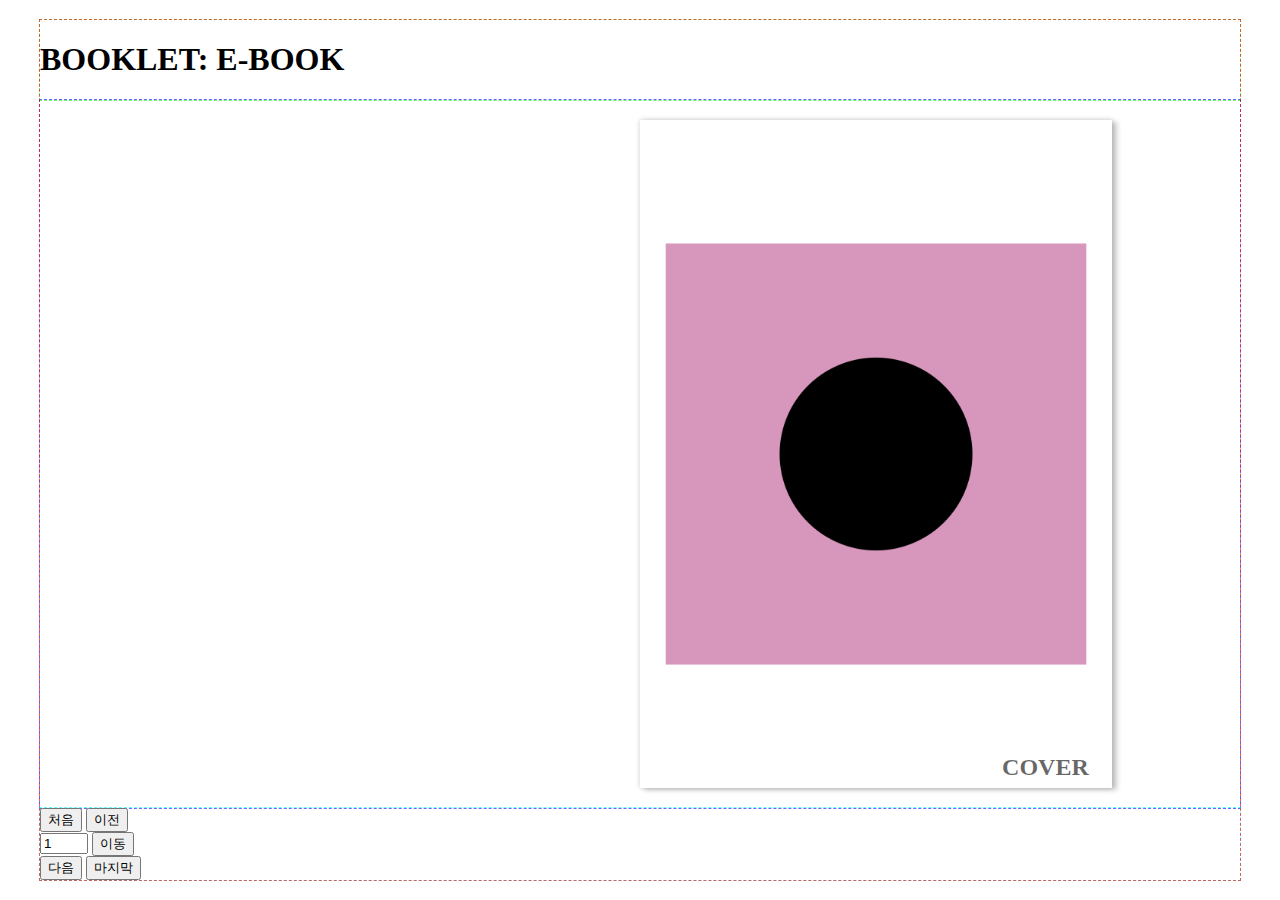
==== index.html @ 6b8a3dc2 "first" ====
<!doctype html>
<html lang="ko" >
<head>
    <title>BOOKLET STYLE</title>
    <meta charset="utf-8">
    <meta http-equiv="Content-Script-Type" content="text/javascript">
    <meta http-equiv="Content-Style-Type" content="text/css">
    <meta http-equiv="Content-Type" content="text/html; charset=utf-8" />
    <meta http-equiv="X-UA-Compatible" content="IE=edge">
    <link rel="shortcut icon" href="http://www.mins01.com/favicon.ico"> 
    <meta name="viewport" content="width=device-width, initial-scale=1.0" />

    <script src="/js/ForGoogle.js"></script>
    <!-- google analytics -->
    <script>if(window.ForGoogle){ ForGoogle.analytics() }else{ console.log("failure : ForGoogle.analytics()");}</script>
    

    <!-- jquery 관련 -->
    <!-- <script src="https://code.jquery.com/jquery-3.7.1.slim.min.js" integrity="sha256-kmHvs0B+OpCW5GVHUNjv9rOmY0IvSIRcf7zGUDTDQM8=" crossorigin="anonymous"></script> -->

    <!-- 부트스트랩 5.3.x -->
    <link href="https://cdn.jsdelivr.net/npm/bootstrap@5.3.2/dist/css/bootstrap.min.css" rel="stylesheet" integrity="sha384-T3c6CoIi6uLrA9TneNEoa7RxnatzjcDSCmG1MXxSR1GAsXEV/Dwwykc2MPK8M2HN" crossorigin="anonymous">
    <!-- <script src="https://cdn.jsdelivr.net/npm/bootstrap@5.3.2/dist/js/bootstrap.bundle.min.js" integrity="sha384-C6RzsynM9kWDrMNeT87bh95OGNyZPhcTNXj1NW7RuBCsyN/o0jlpcV8Qyq46cDfL" crossorigin="anonymous"></script> -->

    <!-- vue.js -->
    <!-- <script src="https://cdn.jsdelivr.net/npm/vue"></script> -->
    
    <!-- meta og -->
    
    <meta property="og:title" content="booklet style">
    <meta property="og:description" content="booklet style">
    <meta name="og:image" content="http://www.mins01.com/img/logo.gif">
    <meta property="og:image:width" content="190">
    <meta property="og:image:height" content="70" />
    <meta property="og:site_name" content="booklet style" />
    <meta property="og:type" content="website">
    
    <!-- //meta og -->

    <link rel="stylesheet" href="booklet.css">
    <script src="Booklet.js"></script>
    <script>
        window.addEventListener('load',(event)=>{
            document.querySelector('#booklet0').addEventListener('booklet-sync',(event)=>{
                console.log('booklet-sync',event.detail.booklet);
                const booklet = event.detail.booklet
                document.querySelector('#input_page').value = booklet.pageIdx+1;
                document.querySelector('#input_page').max = booklet.length;
                document.querySelector('#input_page').min = 1;
                
            }) 

            let booklet0 = globalThis.booklet0 = new Booklet(document.querySelector('#booklet0'));
            // booklet0.setPageByIdx(1)

        })
    </script>
    
</head>
<body>
    <div class="booklet-container">
        <article id="booklet0" class="booklet" data-fold="1">
            <header class="booklet-header">
                <nav class="m-2">
                    <h1 class="m-0 p-0">BOOKLET: E-BOOK</h1>
                </nav>
            </header>
            <div class="booklet-body clickable">
                <div class="booklet-pages">
                    <div class="booklet-page">
                        <div class="booklet-page-layout">
                            <div class="booklet-page-part left"><div class="booklet-page-transform"><div class="booklet-page-content empty"><div class="booklet-page-content-page">EMPTY</div></div></div></div>
                            <div class="booklet-page-part right"><div class="booklet-page-transform"><div class="booklet-page-content cover"><div class="booklet-page-content-page">COVER</div><img src="imgs/page-rect.png"></div></div></div>
                        </div>
                    </div>

                    <div class="booklet-page">
                        <div class="booklet-page-layout">
                            <div class="booklet-page-part left"><div class="booklet-page-transform"><div class="booklet-page-content blank"><div class="booklet-page-content-page">BLANK</div><img src="imgs/page-rect.png"></div></div></div>
                            <div class="booklet-page-part right"><div class="booklet-page-transform"><div class="booklet-page-content"><div class="booklet-page-content-page">1</div><img src="imgs/page-rect.png"></div></div></div>
                        </div>
                    </div>
                    <div class="booklet-page">
                        <div class="booklet-page-layout">
                            <div class="booklet-page-part left"><div class="booklet-page-transform"><div class="booklet-page-content"><div class="booklet-page-content-page">2</div><img src="imgs/page-rect.png"></div></div></div>
                            <div class="booklet-page-part right"><div class="booklet-page-transform"><div class="booklet-page-content"><div class="booklet-page-content-page">3</div><img src="imgs/page-rect.png"></div></div></div>
                        </div>
                    </div>
                    <div class="booklet-page">
                        <div class="booklet-page-layout">
                            <div class="booklet-page-part left"><div class="booklet-page-transform"><div class="booklet-page-content"><div class="booklet-page-content-page">4</div><img src="imgs/page-rect.png"></div></div></div>
                            <div class="booklet-page-part right"><div class="booklet-page-transform"><div class="booklet-page-content"><div class="booklet-page-content-page">5</div><img src="imgs/page-rect.png"></div></div></div>
                        </div>
                    </div>
                    <div class="booklet-page">
                        <div class="booklet-page-layout">
                            <div class="booklet-page-part left"><div class="booklet-page-transform"><div class="booklet-page-content"><div class="booklet-page-content-page">6</div><img src="imgs/page-rect.png"></div></div></div>
                            <div class="booklet-page-part right"><div class="booklet-page-transform"><div class="booklet-page-content"><div class="booklet-page-content-page">7</div><img src="imgs/page-rect.png"></div></div></div>
                        </div>
                    </div>
                    <div class="booklet-page">
                        <div class="booklet-page-layout">
                            <div class="booklet-page-part left"><div class="booklet-page-transform"><div class="booklet-page-content"><div class="booklet-page-content-page">8</div><img src="imgs/page-rect.png"></div></div></div>
                            <div class="booklet-page-part right"><div class="booklet-page-transform"><div class="booklet-page-content"><div class="booklet-page-content-page">9</div><img src="imgs/page-rect.png"></div></div></div>
                        </div>
                    </div>
                    <div class="booklet-page">
                        <div class="booklet-page-layout">
                            <div class="booklet-page-part left"><div class="booklet-page-transform"><div class="booklet-page-content cover"><div class="booklet-page-content-page">COVER</div><img src="imgs/page-rect.png"></div></div></div>
                            <div class="booklet-page-part right"><div class="booklet-page-transform"><div class="booklet-page-content empty"><div class="booklet-page-content-page">EMPTY</div></div></div></div>
                        </div>
                    </div>
                </div>
            </div>
            <footer class="booklet-footer">
                <nav class="d-flex justify-content-center gap-2 m-2">
                    <button type="button" class="btn btn-primary" onclick="booklet0.first()">처음</button>
                    <button type="button" class="btn btn-primary" onclick="booklet0.prev()">이전</button>
                    <div class="input-group d-inline-flex" style="width: 8em;">
                        <input type="number" class="form-control" min="0" placeholder="Recipient's username" value="0" id="input_page">
                        <button type="button" class="btn btn-primary" onclick="booklet0.page( document.querySelector('#input_page').value - 1)">이동</button>    
                    </div>
                    
                    <button type="button" class="btn btn-primary" onclick="booklet0.next()">다음</button>
                    <button type="button" class="btn btn-primary" onclick="booklet0.last()">마지막</button>
                </nav>
            </footer>
        </article>
    </div>
</body>
</html>
---- booklet.css ----
@charset "utf-8";


/* 변수 선언 */
.booklet-container{
    --animation-duration: 0.5s;
    --img-aspect-ratio: 2480 / 3508;
}

/* 기본 제한 사항 */
html,body{
    padding:0;
    margin:0;
    scrollbar-width: none;
}
.booklet-container{
    box-sizing: border-box !important;
}
.booklet-container *{
    box-sizing: border-box !important;
}




/* 컨테이너 */
.booklet-container{
    outline: dashed 1px #9999;
    width: 100%;
    height: 100vh;
    width: 100svw;
    height: 100svh;
    margin:0 auto;

    padding:20px;
}

/* 책자 외각 */
.booklet{
    outline: dashed 1px #f009;

    max-width: 1200px;
    min-width: 300px;

    width: 100%;
    height: 100%;
    margin:0 auto;

    display: flex;
    flex-direction: column;
    flex-wrap: nowrap;
    align-content: center;
    justify-content: center;
    align-items: stretch;
}
/* .booklet{ opacity: 0; }
.booklet.on{ opacity: 1; } */


/* 책자 속 레이아웃 */
.booklet-header{
    outline: dashed 1px #0f09;
    flex: 0 0 auto;
}
.booklet-body{
    outline: dashed 1px #00f9;

    padding: 20px;

    flex:1 1 auto;
    min-height: 300px;

    display: flex;
    flex-direction: row;
    flex-wrap: nowrap;
    align-content: center;
    justify-content: center;
    align-items: center;

    pointer-events: none;
}
.booklet-footer{
    outline: dashed 1px #0ff9;
    flex: 0 0 auto;
}

.booklet-pages{
    /* outline: dashed 3px #ff09; */
    width: 100%;
    /* height: 100%; */
    max-height: 100%;
    position: relative;
    aspect-ratio: 4/3;
}
.booklet-page{
    position: absolute;
    width: 100%;
    left: 0;
    top: 0;
    bottom: 0;
}
.booklet-page-layout{
    position: absolute;
    width: 100%;
    left: 0;
    top: 0;
    bottom: 0;

    display: flex;
    flex-direction: row;
    flex-wrap: nowrap;
    align-content: center;
    justify-content: center;
    align-items: center;
}

.booklet-page{
 
}
.booklet-page[data-state="curr"]{
    z-index: 5;
}
.booklet-page[data-state="next"]{
    z-index: 2;
}
.booklet-page[data-state="prev"]{
    z-index: 2;
}

.booklet-page-part{
    /* width: 100%; */
    max-width: 50%;
    height: 100%;

    /* position: absolute;
    width: 50%;
    left: 0;
    top: 0;
    bottom: 0; */
}
.booklet-page-part.left{
    /* transform: translateX(100%); */
}
.booklet-page-part.right{
    /* transform: translateX(100%); */
}
.booklet-page-transform{
    height: 100%;
    /* width: 100%; */
    /* background-color: #aabbcc99; */
    /* background-image: linear-gradient(to right, rgba(109,179,242,1) 0%,rgba(84,163,238,1) 50%,rgba(54,144,240,1) 51%,rgba(30,105,222,1) 100%); */
}
.booklet-page-content{
    max-width: 100%;
    max-height: 100%;
    /* background-color: #aabbcc99; */
    /* background-image: linear-gradient(to right, rgba(109,179,242,1) 0%,rgba(84,163,238,1) 50%,rgba(54,144,240,1) 51%,rgba(30,105,222,1) 100%); */
}


.booklet-page-part.left .booklet-page-transform{
    transform-origin: right;
    display: flex;
    justify-content: flex-end;
}
.booklet-page-part.right .booklet-page-transform{
    transform-origin: left;
    display: flex;
    justify-content: flex-start;
}
.booklet-page{
    display: none;
}
.booklet-page[data-state]{
    display: block;
}

/* 페이지 보이기 부분 */
/* .booklet-page[data-state="prev"] .booklet-page-part.right .booklet-page-content{
    opacity: 0;
}
.booklet-page[data-state="next"] .booklet-page-part.left .booklet-page-content{
    opacity: 0;
} */


/* 액션 및 애니메이션 */
.booklet[data-action="to-next"] .booklet-page[data-state="curr"] .booklet-page-part.right .booklet-page-transform{
    animation: turn-page-for-right var(--animation-duration,1s) linear 0s 1 normal both;
}
.booklet[data-action="to-next"] .booklet-page[data-state="next"] .booklet-page-part.left .booklet-page-transform{
    animation: turn-page-for-left var(--animation-duration,1s) linear 0s 1 normal both;
}
.booklet[data-action="to-next"] .booklet-page[data-state="next"]{
    animation: turn-page-for-next var(--animation-duration,1s) linear 0s 1 normal both;
}

.booklet[data-action="to-prev"] .booklet-page[data-state="curr"] .booklet-page-part.left .booklet-page-transform{
    animation: turn-page-for-left var(--animation-duration,1s) linear 0s 1 reverse both;
}
.booklet[data-action="to-prev"] .booklet-page[data-state="prev"] .booklet-page-part.right .booklet-page-transform{
    animation: turn-page-for-right var(--animation-duration,1s) linear 0s 1 reverse both;
}
.booklet[data-action="to-prev"] .booklet-page[data-state="prev"]{
    animation: turn-page-for-prev var(--animation-duration,1s) linear 0s 1 normal both;
}

.booklet-page[data-state="next"] .booklet-page-part.left .booklet-page-transform{
    transform: scaleX(0)  skewY(10deg);
}
.booklet-page[data-state="prev"] .booklet-page-part.right .booklet-page-transform{
    transform: scaleX(0)  skewY(10deg);
}

@keyframes turn-page-for-next {
    0%{ z-index: 3; }
    49%{ z-index: 3; }
    50%{ z-index: 9; }
    100%{ z-index: 9; }
}
@keyframes turn-page-for-prev {
    0%{ z-index: 3; }
    49%{ z-index: 3; }
    50%{ z-index: 9; }
    100%{ z-index: 9; }
}
@keyframes turn-page-for-right {
    0%{
        transform: scaleX(1) skewY(0deg);
    }
    50%, 100%{
        transform: scaleX(0) skewY(-10deg);
    }
}

@keyframes turn-page-for-left {
    0%,50%{
        transform: scaleX(0)  skewY(10deg);
    }
    100%{
        transform: scaleX(1)  skewY(0deg);
    }
}



/* 콘텐츠 */
.booklet-page-content{
    position: relative;
    display: flex;
    pointer-events: all;
    background-color: #fff;
    aspect-ratio: var(--img-aspect-ratio);
}
.clickable .booklet-page-content{
    cursor: pointer;
}
.booklet-page-part.left .booklet-page-content{
    justify-content: flex-end;
}
.booklet-page-part.right .booklet-page-content{
    justify-content: flex-start;
}
:where(.booklet-page-part.left , .booklet-page-part.right) .booklet-page-content::before{
    content: "";
    width: 5%;
    position: absolute;
    top:0;bottom:0;
    z-index: 2;
    display: block;
}
.booklet-page-part.left .booklet-page-content::before{
    right:0;
    background-image: linear-gradient(to right, rgba(0,0,0,0) 0%,rgba(0,0,0,0.1) 70%, rgba(0,0,0,0.5) 100%);   
}
.booklet-page-part.right .booklet-page-content::before{
    left:0;
    background-image: linear-gradient(to left, rgba(0,0,0,0) 0%,rgba(0,0,0,0.1) 70%, rgba(0,0,0,0.5) 100%);   
}



/* 페이시 숫자 */
.booklet-page-content-page{
    position: absolute;
    bottom:1%;
    font-size: 24px;
    color: #00000099;
    font-weight: bold;
}
.booklet-page-part.left .booklet-page-content-page{
    left:5%
}
.booklet-page-part.right .booklet-page-content-page{
    right:5%
}

/* 이미지 */
.booklet-page-content > img{
    max-width: 100%;
    max-height: 100%;  
    
    object-fit: contain;
}






/* 페이지 그림자 */
:where(.booklet-page[data-state]) .booklet-page-part.left .booklet-page-content{ box-shadow: -5px 2px 5px #0003; }
:where(.booklet-page[data-state]) .booklet-page-part.right .booklet-page-content{ box-shadow: 5px 2px 5px #0003; }





/* 특이 사항 */
/* 페이지 없음 */
.booklet-page-content.empty{
    box-shadow: none !important;
    visibility: hidden !important;
}
.booklet-page-content.empty::before{
    display: none !important;
}
/* 커버 */
.booklet-page-content.cover{
    box-shadow: 0px 0px 5px #0003 !important;
}
.booklet-page-content.cover::before{
    display: none !important;
}



.booklet-page-content.blank > *{
    opacity: 0;
}
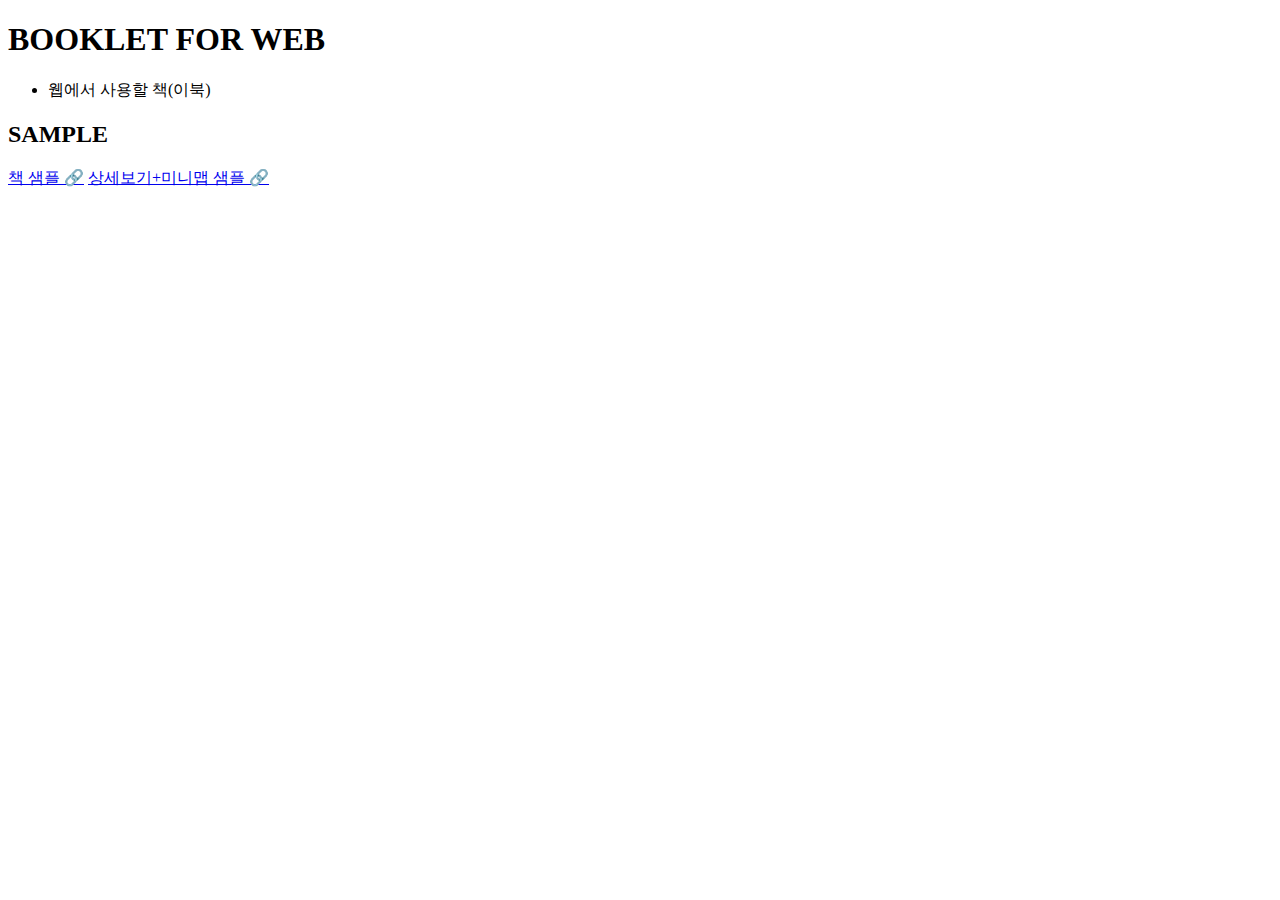
==== commit 8a1b16c1: "구조좀 바꿈" ====
--- a/index.html
+++ b/index.html
@@ -1,7 +1,7 @@
 <!doctype html>
 <html lang="ko" >
 <head>
-    <title>BOOKLET STYLE</title>
+    <title>BOOKLET FOR WEB</title>
     <meta charset="utf-8">
     <meta http-equiv="Content-Script-Type" content="text/javascript">
     <meta http-equiv="Content-Style-Type" content="text/css">
@@ -27,105 +27,32 @@
     
     <!-- meta og -->
     
-    <meta property="og:title" content="booklet style">
-    <meta property="og:description" content="booklet style">
+    <meta property="og:title" content="booklet for web">
+    <meta property="og:description" content="booklet for web">
     <meta name="og:image" content="http://www.mins01.com/img/logo.gif">
     <meta property="og:image:width" content="190">
     <meta property="og:image:height" content="70" />
-    <meta property="og:site_name" content="booklet style" />
+    <meta property="og:site_name" content="booklet for web" />
     <meta property="og:type" content="website">
     
-    <!-- //meta og -->
-
-    <link rel="stylesheet" href="booklet.css">
-    <script src="Booklet.js"></script>
-    <script>
-        window.addEventListener('load',(event)=>{
-            document.querySelector('#booklet0').addEventListener('booklet-sync',(event)=>{
-                console.log('booklet-sync',event.detail.booklet);
-                const booklet = event.detail.booklet
-                document.querySelector('#input_page').value = booklet.pageIdx+1;
-                document.querySelector('#input_page').max = booklet.length;
-                document.querySelector('#input_page').min = 1;
-                
-            }) 
-
-            let booklet0 = globalThis.booklet0 = new Booklet(document.querySelector('#booklet0'));
-            // booklet0.setPageByIdx(1)
-
-        })
-    </script>
-    
+    <!-- //meta og -->    
 </head>
 <body>
-    <div class="booklet-container">
-        <article id="booklet0" class="booklet" data-fold="1">
-            <header class="booklet-header">
-                <nav class="m-2">
-                    <h1 class="m-0 p-0">BOOKLET: E-BOOK</h1>
-                </nav>
-            </header>
-            <div class="booklet-body clickable">
-                <div class="booklet-pages">
-                    <div class="booklet-page">
-                        <div class="booklet-page-layout">
-                            <div class="booklet-page-part left"><div class="booklet-page-transform"><div class="booklet-page-content empty"><div class="booklet-page-content-page">EMPTY</div></div></div></div>
-                            <div class="booklet-page-part right"><div class="booklet-page-transform"><div class="booklet-page-content cover"><div class="booklet-page-content-page">COVER</div><img src="imgs/page-rect.png"></div></div></div>
-                        </div>
-                    </div>
+    <div class="container">
+        <div class="my-3">
+            <h1>BOOKLET FOR WEB</h1>
+            <ul class="list-group">
+                <li class="list-group-item">웹에서 사용할 책(이북)</li>
+            </ul>
+        </div>
+        <div class="my-3">
+            <h2>SAMPLE</h2>
+            <div class="list-group">
+                <a class="list-group-item list-group-item-action" href="sample/booklet.html">책 샘플 🔗</a>
+                <a class="list-group-item list-group-item-action" href="sample/detail.html">상세보기+미니맵 샘플 🔗</a>
+            </div>    
+        </div>
 
-                    <div class="booklet-page">
-                        <div class="booklet-page-layout">
-                            <div class="booklet-page-part left"><div class="booklet-page-transform"><div class="booklet-page-content blank"><div class="booklet-page-content-page">BLANK</div><img src="imgs/page-rect.png"></div></div></div>
-                            <div class="booklet-page-part right"><div class="booklet-page-transform"><div class="booklet-page-content"><div class="booklet-page-content-page">1</div><img src="imgs/page-rect.png"></div></div></div>
-                        </div>
-                    </div>
-                    <div class="booklet-page">
-                        <div class="booklet-page-layout">
-                            <div class="booklet-page-part left"><div class="booklet-page-transform"><div class="booklet-page-content"><div class="booklet-page-content-page">2</div><img src="imgs/page-rect.png"></div></div></div>
-                            <div class="booklet-page-part right"><div class="booklet-page-transform"><div class="booklet-page-content"><div class="booklet-page-content-page">3</div><img src="imgs/page-rect.png"></div></div></div>
-                        </div>
-                    </div>
-                    <div class="booklet-page">
-                        <div class="booklet-page-layout">
-                            <div class="booklet-page-part left"><div class="booklet-page-transform"><div class="booklet-page-content"><div class="booklet-page-content-page">4</div><img src="imgs/page-rect.png"></div></div></div>
-                            <div class="booklet-page-part right"><div class="booklet-page-transform"><div class="booklet-page-content"><div class="booklet-page-content-page">5</div><img src="imgs/page-rect.png"></div></div></div>
-                        </div>
-                    </div>
-                    <div class="booklet-page">
-                        <div class="booklet-page-layout">
-                            <div class="booklet-page-part left"><div class="booklet-page-transform"><div class="booklet-page-content"><div class="booklet-page-content-page">6</div><img src="imgs/page-rect.png"></div></div></div>
-                            <div class="booklet-page-part right"><div class="booklet-page-transform"><div class="booklet-page-content"><div class="booklet-page-content-page">7</div><img src="imgs/page-rect.png"></div></div></div>
-                        </div>
-                    </div>
-                    <div class="booklet-page">
-                        <div class="booklet-page-layout">
-                            <div class="booklet-page-part left"><div class="booklet-page-transform"><div class="booklet-page-content"><div class="booklet-page-content-page">8</div><img src="imgs/page-rect.png"></div></div></div>
-                            <div class="booklet-page-part right"><div class="booklet-page-transform"><div class="booklet-page-content"><div class="booklet-page-content-page">9</div><img src="imgs/page-rect.png"></div></div></div>
-                        </div>
-                    </div>
-                    <div class="booklet-page">
-                        <div class="booklet-page-layout">
-                            <div class="booklet-page-part left"><div class="booklet-page-transform"><div class="booklet-page-content cover"><div class="booklet-page-content-page">COVER</div><img src="imgs/page-rect.png"></div></div></div>
-                            <div class="booklet-page-part right"><div class="booklet-page-transform"><div class="booklet-page-content empty"><div class="booklet-page-content-page">EMPTY</div></div></div></div>
-                        </div>
-                    </div>
-                </div>
-            </div>
-            <footer class="booklet-footer">
-                <nav class="d-flex justify-content-center gap-2 m-2">
-                    <button type="button" class="btn btn-primary" onclick="booklet0.first()">처음</button>
-                    <button type="button" class="btn btn-primary" onclick="booklet0.prev()">이전</button>
-                    <div class="input-group d-inline-flex" style="width: 8em;">
-                        <input type="number" class="form-control" min="0" placeholder="Recipient's username" value="0" id="input_page">
-                        <button type="button" class="btn btn-primary" onclick="booklet0.page( document.querySelector('#input_page').value - 1)">이동</button>    
-                    </div>
-                    
-                    <button type="button" class="btn btn-primary" onclick="booklet0.next()">다음</button>
-                    <button type="button" class="btn btn-primary" onclick="booklet0.last()">마지막</button>
-                </nav>
-            </footer>
-        </article>
     </div>
 </body>
 </html>
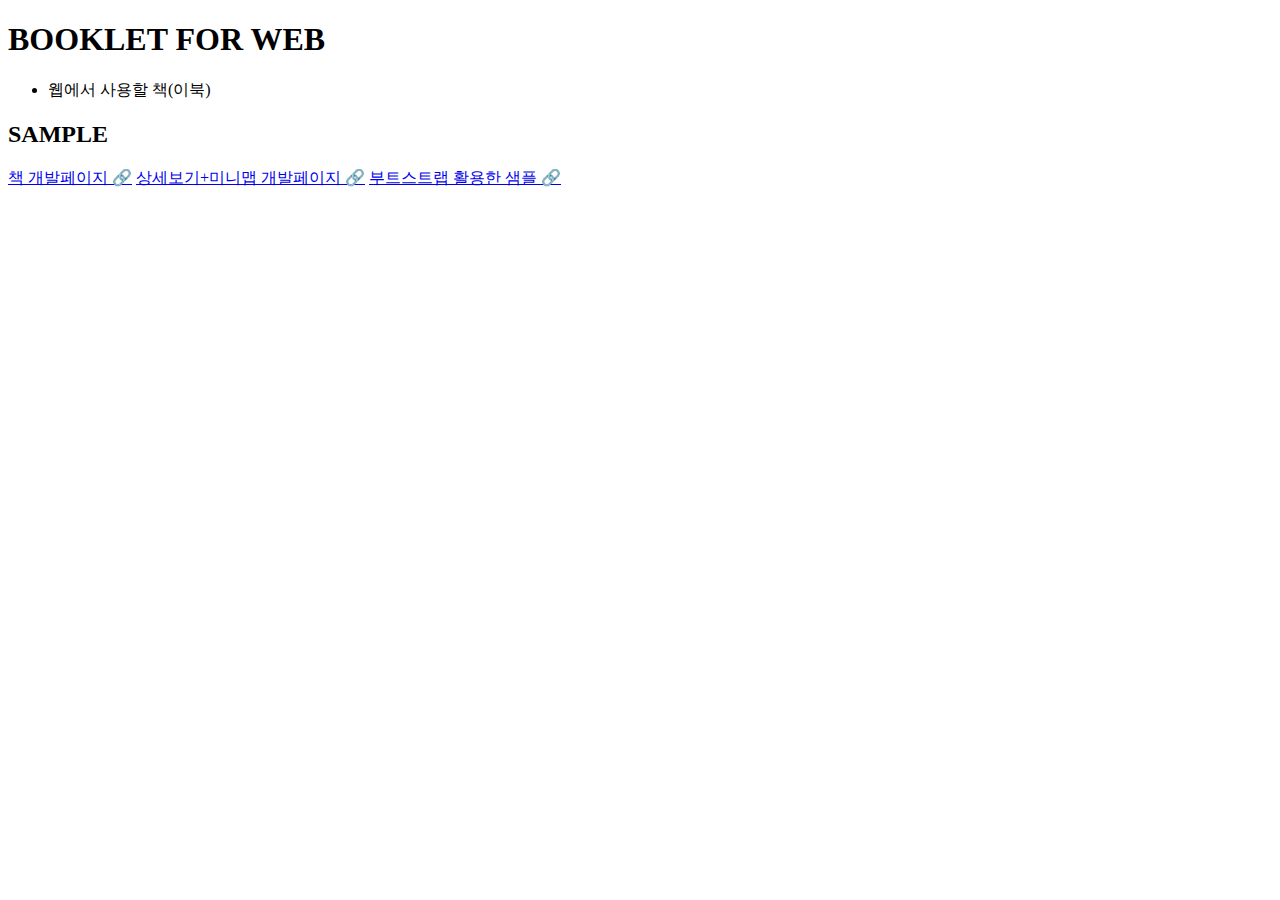
==== commit b8cbda8e: "샘플 완" ====
--- a/index.html
+++ b/index.html
@@ -48,8 +48,9 @@
         <div class="my-3">
             <h2>SAMPLE</h2>
             <div class="list-group">
-                <a class="list-group-item list-group-item-action" href="sample/booklet.html">책 샘플 🔗</a>
-                <a class="list-group-item list-group-item-action" href="sample/detail.html">상세보기+미니맵 샘플 🔗</a>
+                <a class="list-group-item list-group-item-action" href="sample/booklet.html">책 개발페이지 🔗</a>
+                <a class="list-group-item list-group-item-action" href="sample/detail.html">상세보기+미니맵 개발페이지 🔗</a>
+                <a class="list-group-item list-group-item-action" href="sample/sample.html">부트스트랩 활용한 샘플 🔗</a>
             </div>    
         </div>
 
